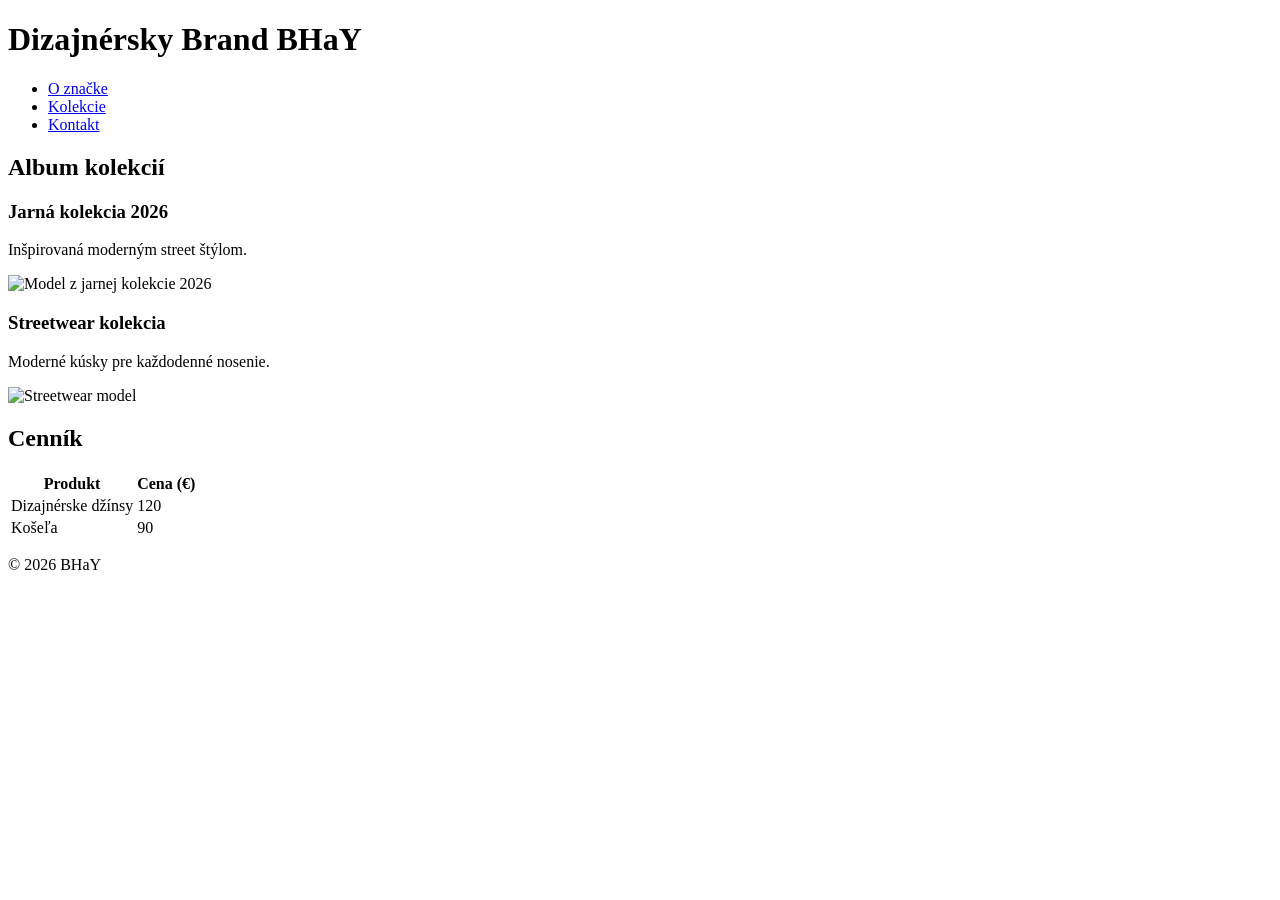
==== kolekcie.html @ 7beb9f8c "ALL HTML V1" ====
<!DOCTYPE html>
<html lang="sk">
<head>
<meta charset="UTF-8">
<title>BHaY - Kolekcie</title>

<link rel="stylesheet" href="css/styly.css">
</head>

<body>

<header>
<h1>Dizajnérsky Brand BHaY</h1>
</header>

<nav>
<ul>
<li><a href="index.html">O značke</a></li>
<li><a href="kolekcie.html">Kolekcie</a></li>
<li><a href="kontakt.html">Kontakt</a></li>
</ul>
</nav>

<main>

<section>
<h2>Album kolekcií</h2>

<article>
<h3>Jarná kolekcia 2026</h3>
<p>Inšpirovaná moderným street štýlom.</p>
<img src="images/jar2026.jpg" alt="Model z jarnej kolekcie 2026">
</article>

<article>
<h3>Streetwear kolekcia</h3>
<p>Moderné kúsky pre každodenné nosenie.</p>
<img src="images/streetwear.jpg" alt="Streetwear model">
</article>

</section>

<section>
<h2>Cenník</h2>

<table>
<thead>
<tr>
<th>Produkt</th>
<th>Cena (€)</th>
</tr>
</thead>

<tbody>
<tr>
<td>Dizajnérske džínsy</td>
<td>120</td>
</tr>
<tr>
<td>Košeľa</td>
<td>90</td>
</tr>
</tbody>
</table>

</section>

</main>

<footer>
<p>&copy; 2026 BHaY</p>
</footer>

</body>
</html>
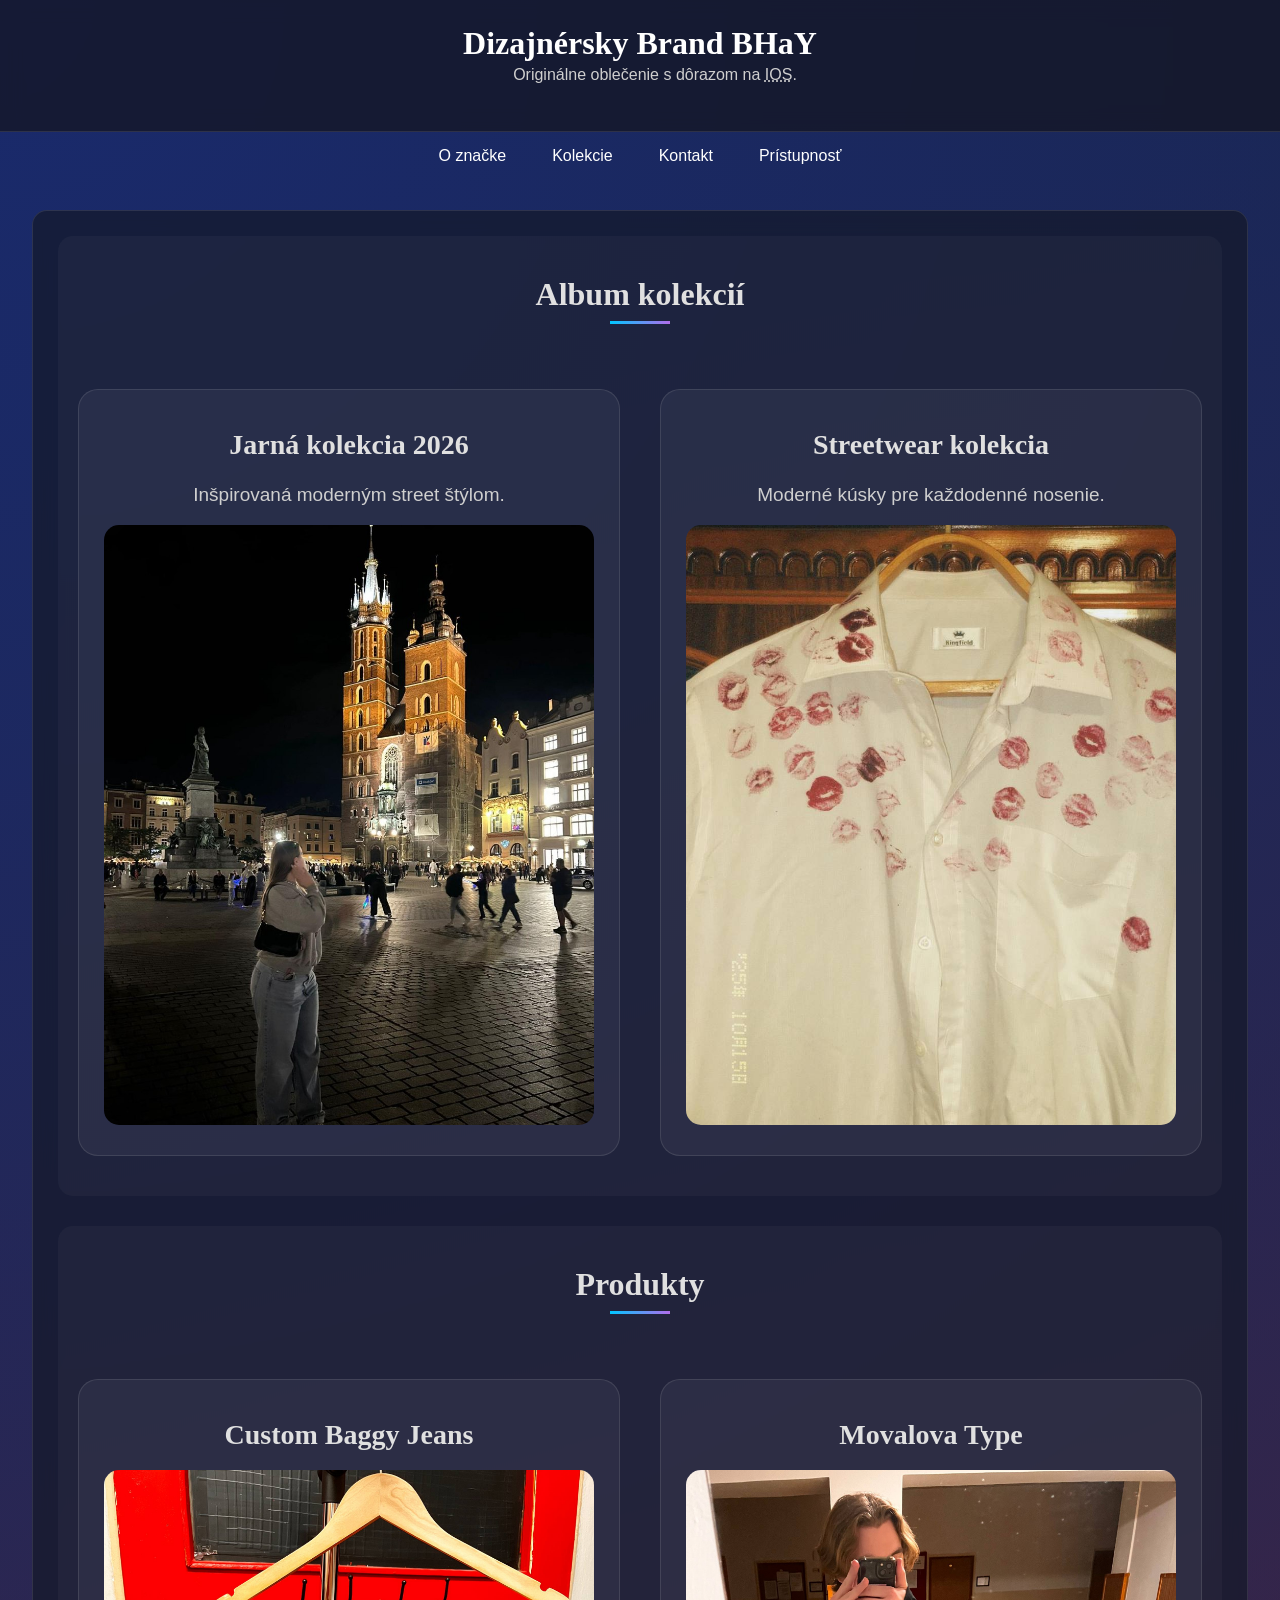
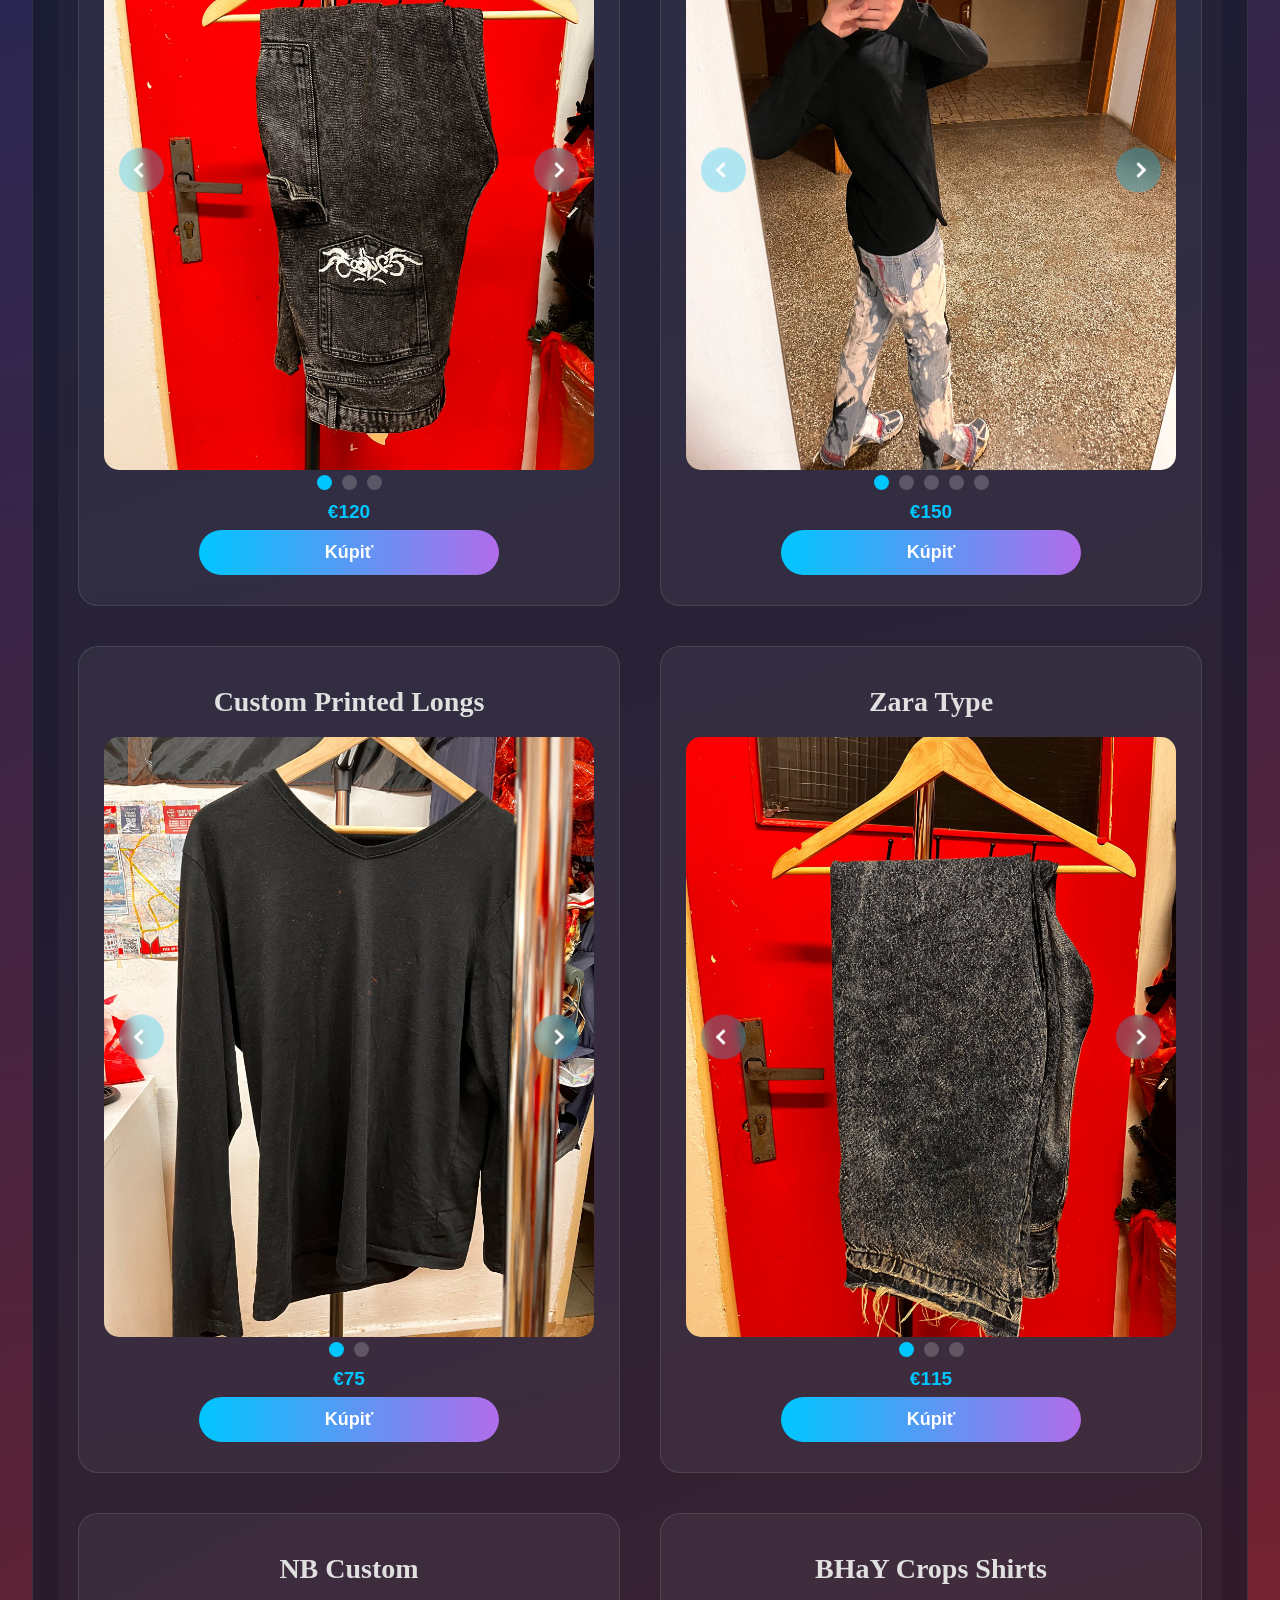
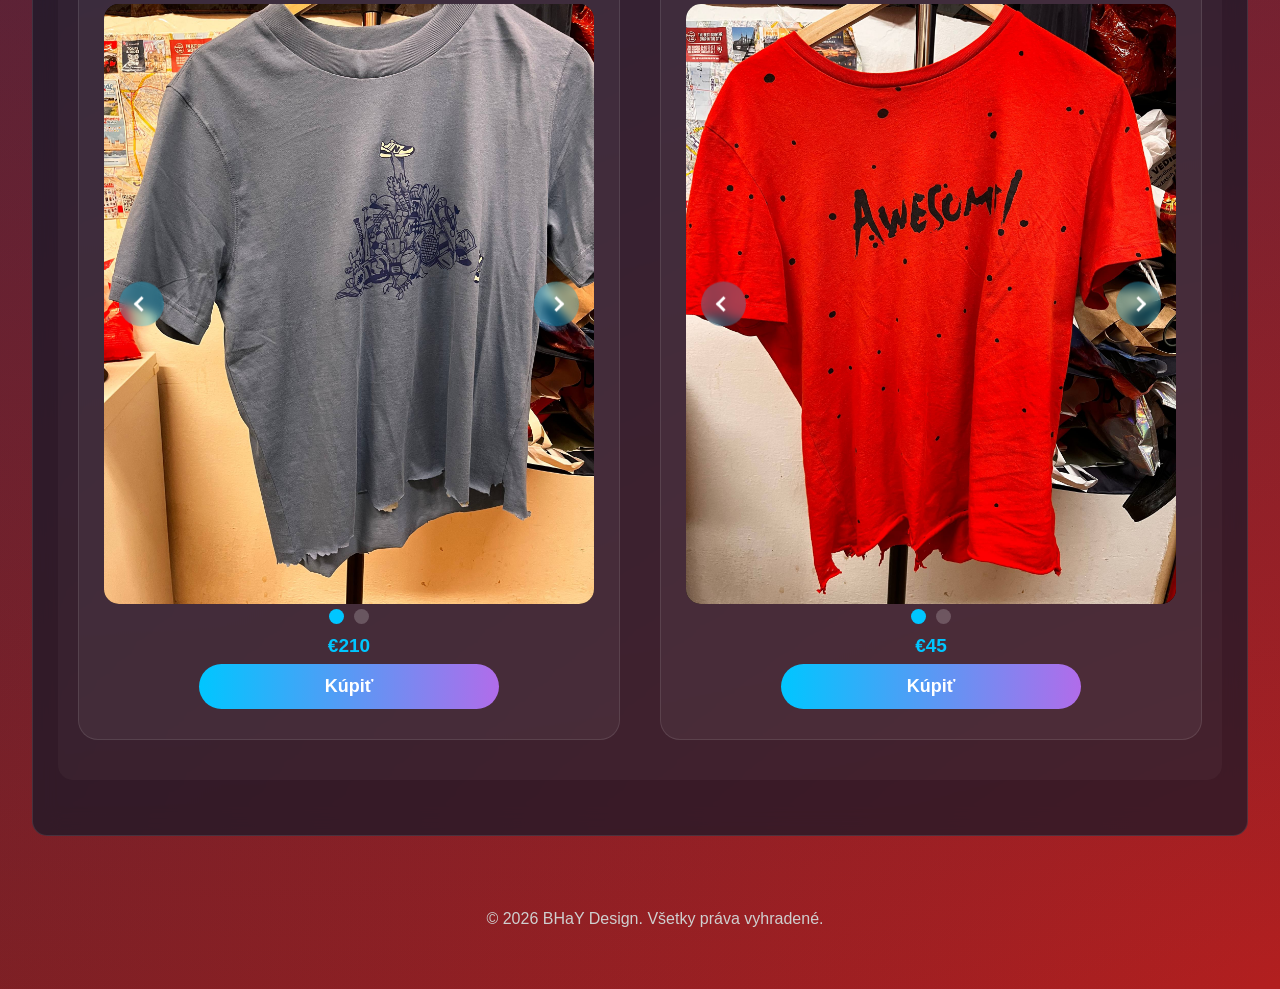
==== commit d0cca94d: "aktualizacia reportu pristupnosti" ====
--- a/kolekcie.html
+++ b/kolekcie.html
@@ -1,75 +1,231 @@
-<!DOCTYPE html>
-<html lang="sk">
-<head>
-<meta charset="UTF-8">
-<title>BHaY - Kolekcie</title>
-
-<link rel="stylesheet" href="css/styly.css">
-</head>
-
-<body>
-
-<header>
-<h1>Dizajnérsky Brand BHaY</h1>
-</header>
-
-<nav>
-<ul>
-<li><a href="index.html">O značke</a></li>
-<li><a href="kolekcie.html">Kolekcie</a></li>
-<li><a href="kontakt.html">Kontakt</a></li>
-</ul>
-</nav>
-
-<main>
-
-<section>
-<h2>Album kolekcií</h2>
-
-<article>
-<h3>Jarná kolekcia 2026</h3>
-<p>Inšpirovaná moderným street štýlom.</p>
-<img src="images/jar2026.jpg" alt="Model z jarnej kolekcie 2026">
-</article>
-
-<article>
-<h3>Streetwear kolekcia</h3>
-<p>Moderné kúsky pre každodenné nosenie.</p>
-<img src="images/streetwear.jpg" alt="Streetwear model">
-</article>
-
-</section>
-
-<section>
-<h2>Cenník</h2>
-
-<table>
-<thead>
-<tr>
-<th>Produkt</th>
-<th>Cena (€)</th>
-</tr>
-</thead>
-
-<tbody>
-<tr>
-<td>Dizajnérske džínsy</td>
-<td>120</td>
-</tr>
-<tr>
-<td>Košeľa</td>
-<td>90</td>
-</tr>
-</tbody>
-</table>
-
-</section>
-
-</main>
-
-<footer>
-<p>&copy; 2026 BHaY</p>
-</footer>
-
-</body>
-</html>+<!DOCTYPE html>
+<html lang="sk">
+<head>
+    <meta charset="UTF-8">
+    <title>BHaY - Kolekcie</title>
+    <meta name="viewport" content="width=device-width, initial-scale=1.0">
+    <meta name="description" content="Oficiálna stránka dizajnérskej značky BHaY">
+    <link rel="stylesheet" href="css/styly.css">
+</head>
+<body>
+
+<input type="checkbox" id="modal-toggle" class="modal-checkbox" style="display:none;">
+
+
+<header>
+    <h1>Dizajnérsky Brand BHaY</h1>
+    <p>Originálne oblečenie s dôrazom na <abbr title="Individualitu a osobný štýl">IOS</abbr>.</p>
+</header>
+<nav>
+    <ul>
+        <li><a href="index.html">O značke</a></li>
+        <li><a href="kolekcie.html">Kolekcie</a></li>
+        <li><a href="kontakt.html">Kontakt</a></li>
+        <li><a href="pristupnost.html">Prístupnosť</a></li>
+    </ul>
+</nav>
+
+<div class="modal-overlay">
+    <div class="modal-box">
+        <h3>Objednávka</h3>
+        <p>Pre nákup nám napíšte na náš Instagram!</p>
+        <a href="https://www.instagram.com/kamenn_15?igsh=aTB5cGRoZTA5NXZi" target="_blank" class="insta-btn">Instagram @BHaY_brand</a>
+        <label for="modal-toggle" class="close-modal">Zavrieť okno</label>
+    </div>
+</div>
+
+<main id="main-content">
+
+<section>
+    <h2>Album kolekcií</h2>
+
+    <article>
+        <h3>Jarná kolekcia 2026</h3>
+        <p>Inšpirovaná moderným street štýlom.</p>
+        <img src="images/jar2026.jpg" alt="Model z jarnej kolekcie 2026">
+    </article>
+
+    <article>
+        <h3>Streetwear kolekcia</h3>
+        <p>Moderné kúsky pre každodenné nosenie.</p>
+        <img src="images/streetwear.jpg" alt="Streetwear">
+    </article>
+
+</section>
+
+<section>
+
+<h2>Produkty</h2>
+
+<div class="product">
+    <h3>Custom Baggy Jeans</h3>
+    <div class="carousel">
+        <input type="radio" name="baggy" id="bg1" checked>
+        <input type="radio" name="baggy" id="bg2">
+        <input type="radio" name="baggy" id="bg3">
+        <div class="slides">
+            <div class="slide-item">
+                <img src="images/Castom baggy jeans 1.jpg" alt="Baggy Jeans 1">
+                <label for="bg3" class="prev"></label><label for="bg2" class="next"></label>
+            </div>
+            <div class="slide-item">
+                <img src="images/Castom baggy jeans 2.jpg" alt="Baggy Jeans 2">
+                <label for="bg1" class="prev"></label><label for="bg3" class="next"></label>
+            </div>
+            <div class="slide-item">
+                <img src="images/Castom baggy jeans 3.jpg" alt="Baggy Jeans 3">
+                <label for="bg2" class="prev"></label><label for="bg1" class="next"></label>
+            </div>
+        </div>
+        <div class="dots"><label for="bg1"></label><label for="bg2"></label><label for="bg3"></label></div>
+    </div>
+    <div class="product-bottom">
+        <p class="price">€120</p>
+        <label for="modal-toggle" class="buy-button" role="button" tabindex="0">Kúpiť</label>
+    </div>
+</div>
+
+<div class="product">
+    <h3>Movalova Type</h3>
+    <div class="carousel">
+        <input type="radio" name="mov" id="m1" checked>
+        <input type="radio" name="mov" id="m2">
+        <input type="radio" name="mov" id="m3">
+        <input type="radio" name="mov" id="m4">
+        <input type="radio" name="mov" id="m5">
+        <div class="slides">
+            <div class="slide-item">
+                <img src="images/movalova type 2.jpg" alt="Movalova 1">
+                <label for="m5" class="prev"></label><label for="m2" class="next"></label>
+            </div>
+            <div class="slide-item">
+                <img src="images/movalova type 3.jpg" alt="Movalova 2">
+                <label for="m1" class="prev"></label><label for="m3" class="next"></label>
+            </div>
+            <div class="slide-item">
+                <img src="images/movalova type 4.jpg" alt="Movalova 3">
+                <label for="m2" class="prev"></label><label for="m4" class="next"></label>
+            </div>
+            <div class="slide-item">
+                <img src="images/movalo type 5.jpg" alt="Movalova 4">
+                <label for="m3" class="prev"></label><label for="m5" class="next"></label>
+            </div>
+            <div class="slide-item">
+                <img src="images/movalova type 6.jpg" alt="Movalova 5">
+                <label for="m4" class="prev"></label><label for="m1" class="next"></label>
+            </div>
+        </div>
+        <div class="dots"><label for="m1"></label><label for="m2"></label><label for="m3"></label><label for="m4"></label><label for="m5"></label></div>
+    </div>
+    <div class="product-bottom">
+        <p class="price">€150</p>
+        <label for="modal-toggle" class="buy-button" role="button" tabindex="0">Kúpiť</label>
+    </div>
+</div>
+
+<div class="product">
+    <h3>Custom Printed Longs</h3>
+    <div class="carousel">
+        <input type="radio" name="long" id="l1" checked>
+        <input type="radio" name="long" id="l2">
+        <div class="slides">
+            <div class="slide-item">
+                <img src="images/Custom printe long 1.jpg" alt="Printed Long 1">
+                <label for="l2" class="prev"></label><label for="l2" class="next"></label>
+            </div>
+            <div class="slide-item">
+                <img src="images/Custom printe long 2.jpg" alt="Printed Long 2">
+                <label for="l1" class="prev"></label><label for="l1" class="next"></label>
+            </div>
+        </div>
+        <div class="dots"><label for="l1"></label><label for="l2"></label></div>
+    </div>
+    <div class="product-bottom">
+        <p class="price">€75</p>
+        <label for="modal-toggle" class="buy-button" role="button" tabindex="0">Kúpiť</label>
+    </div>
+</div>
+
+<div class="product">
+    <h3>Zara Type</h3>
+    <div class="carousel">
+        <input type="radio" name="zara" id="z1" checked>
+        <input type="radio" name="zara" id="z2">
+        <input type="radio" name="zara" id="z3">
+        <div class="slides">
+            <div class="slide-item">
+                <img src="images/Zara type 1.jpg" alt="Zara Design 1">
+                <label for="z3" class="prev"></label><label for="z2" class="next"></label>
+            </div>
+            <div class="slide-item">
+                <img src="images/Zara type 2.jpg" alt="Zara Design 2">
+                <label for="z1" class="prev"></label><label for="z3" class="next"></label>
+            </div>
+            <div class="slide-item">
+                <img src="images/Zara type 3.jpg" alt="Zara Design 3">
+                <label for="z2" class="prev"></label><label for="z1" class="next"></label>
+            </div>
+        </div>
+        <div class="dots"><label for="z1"></label><label for="z2"></label><label for="z3"></label></div>
+    </div>
+    <div class="product-bottom">
+        <p class="price">€115</p>
+        <label for="modal-toggle" class="buy-button" role="button" tabindex="0">Kúpiť</label>
+    </div>
+</div>
+
+<div class="product">
+    <h3>NB Custom</h3>
+    <div class="carousel">
+        <input type="radio" name="nb" id="nb1" checked>
+        <input type="radio" name="nb" id="nb2">
+        <div class="slides">
+            <div class="slide-item">
+                <img src="images/New belance custom 1.jpg" alt="NB Shoes 1">
+                <label for="nb2" class="prev"></label><label for="nb2" class="next"></label>
+            </div>
+            <div class="slide-item">
+                <img src="images/New belance custom 2.jpg" alt="NB Shoes 2">
+                <label for="nb1" class="prev"></label><label for="nb1" class="next"></label>
+            </div>
+        </div>
+        <div class="dots"><label for="nb1"></label><label for="nb2"></label></div>
+    </div>
+    <div class="product-bottom">
+        <p class="price">€210</p>
+        <label for="modal-toggle" class="buy-button" role="button" tabindex="0">Kúpiť</label>
+    </div>
+</div>
+
+<div class="product">
+    <h3>BHaY Crops Shirts</h3>
+    <div class="carousel">
+        <input type="radio" name="sh" id="sh1" checked>
+        <input type="radio" name="sh" id="sh2">
+        <div class="slides">
+            <div class="slide-item">
+                <img src="images/Custom T-shirts 2.jpg" alt="Shirt 1">
+                <label for="sh2" class="prev"></label><label for="sh2" class="next"></label>
+            </div>
+            <div class="slide-item">
+                <img src="images/Custom T-shirts 1.jpg" alt="Shirt 2">
+                <label for="sh1" class="prev"></label><label for="sh1" class="next"></label>
+            </div>
+        </div>
+        <div class="dots"><label for="sh1"></label><label for="sh2"></label></div>
+    </div>
+    <div class="product-bottom">
+        <p class="price">€45</p>
+        <label for="modal-toggle" class="buy-button" role="button" tabindex="0">Kúpiť</label>
+    </div>
+</div>
+
+</section>
+
+</main>
+
+<footer>
+    <p>&copy; 2026 BHaY Design. Všetky práva vyhradené.</p>
+</footer>
+
+</body>
--- a/css/styly.css
+++ b/css/styly.css
@@ -0,0 +1,346 @@
+* {
+    margin: 0;
+    padding: 0;
+    box-sizing: border-box;
+}
+body {
+    font-family: Arial, Helvetica, sans-serif;
+    background: radial-gradient(circle at top left, #1a2a6c, transparent), 
+                radial-gradient(circle at bottom right, #b21f1f, transparent), 
+                #0f2027;
+    color: #e0e0e0;
+    display: flex;
+    flex-direction: column;
+    min-height: 100vh;
+    animation: fadeIn 1s ease;
+}
+@keyframes fadeIn {
+    from { opacity: 0; transform: translateY(20px); }
+    to { opacity: 1; transform: translateY(0); }
+}
+header {
+    background: rgba(20, 20, 30, 0.7);
+    color: white;
+    padding: 25px;
+    text-align: center;
+    backdrop-filter: blur(10px);
+    border-bottom: 1px solid rgba(255,255,255,0.1);
+}
+h1, h2, h3 {
+    font-family: "Times New Roman", serif;
+    text-align: center;
+}
+h2 {
+    width: 100%;
+    margin-bottom: 25px;
+    font-size: 32px;
+}
+h2::after {
+    content: "";
+    display: block;
+    width: 60px;
+    height: 3px;
+    margin: 8px auto 0;
+    background: linear-gradient(90deg, #00c6ff, #b16cea);
+}
+nav {
+    width: 100%;
+    text-align: center;
+    padding: 15px 0;
+}
+nav ul {
+    list-style: none;
+    display: flex;
+    justify-content: center;
+    align-items: center;
+    gap: 10px;
+    flex-wrap: wrap;
+}
+nav a {
+    color: #ffffff;
+    text-decoration: none;
+    padding: 12px 18px;
+    border-radius: 10px;
+    transition: all 0.3s ease;
+}
+nav a:hover {
+    background: linear-gradient(90deg, #00c6ff, #b16cea);
+    color: white;
+    transform: translateY(-2px);
+    box-shadow: 0 0 10px #00c6ff, 0 0 20px #b16cea;
+}
+main {
+    flex: 1;
+    background: rgba(20, 25, 40, 0.7);
+    margin: 30px auto;
+    padding: 25px;
+    border-radius: 15px;
+    border: 1px solid rgba(255,255,255,0.1);
+    backdrop-filter: blur(12px);
+    max-width: 1300px;
+    width: 95%;
+}
+section {
+    background: rgba(255,255,255,0.03);
+    padding: 40px 20px;
+    margin-bottom: 30px;
+    border-radius: 15px;
+    display: flex;
+    flex-wrap: wrap;
+    justify-content: center;
+    gap: 40px;
+    align-items: stretch;
+}
+p {
+    text-indent: 30px;
+    margin-bottom: 18px;
+    line-height: 1.6;
+    color: #cfcfcf;
+}
+article, .product {
+    border: 1px solid rgba(255,255,255,0.1);
+    padding: 30px 25px;
+    max-width: 580px;
+    flex: 1 1 500px;
+    background: rgba(255,255,255,0.05);
+    border-radius: 20px;
+    text-align: center;
+    transition: all 0.3s ease;
+    display: flex;
+    flex-direction: column;
+}
+article:hover, .product:hover {
+    transform: translateY(-10px);
+    box-shadow: 0 15px 35px rgba(0, 198, 255, 0.25);
+}
+article h3, .product h3 {
+    min-height: 50px;
+    font-size: 28px;
+    display: flex;
+    align-items: center;
+    justify-content: center;
+    margin-bottom: 10px;
+}
+article p, .product p {
+    text-indent: 0;
+    font-size: 19px;
+    margin-bottom: 15px;
+}
+article img {
+    width: 100%;
+    height: 600px;
+    border-radius: 15px;
+    object-fit: cover;
+}
+.carousel {
+    position: relative;
+    margin-bottom: 5px;
+    user-select: none;
+}
+.carousel input { display: none; }
+.slides {
+    position: relative;
+    overflow: hidden;
+    background: #000;
+    width: 100%;
+    height: 600px;
+    border-radius: 15px;
+}
+.slide-item { display: none; width: 100%; height: 100%; }
+.slide-item img { width: 100%; height: 100%; object-fit: cover; }
+#bg1:checked ~ .slides .slide-item:nth-child(1), #bg2:checked ~ .slides .slide-item:nth-child(2), #bg3:checked ~ .slides .slide-item:nth-child(3),
+#m1:checked ~ .slides .slide-item:nth-child(1), #m2:checked ~ .slides .slide-item:nth-child(2), #m3:checked ~ .slides .slide-item:nth-child(3), #m4:checked ~ .slides .slide-item:nth-child(4), #m5:checked ~ .slides .slide-item:nth-child(5),
+#l1:checked ~ .slides .slide-item:nth-child(1), #l2:checked ~ .slides .slide-item:nth-child(2),
+#z1:checked ~ .slides .slide-item:nth-child(1), #z2:checked ~ .slides .slide-item:nth-child(2), #z3:checked ~ .slides .slide-item:nth-child(3),
+#nb1:checked ~ .slides .slide-item:nth-child(1), #nb2:checked ~ .slides .slide-item:nth-child(2),
+#sh1:checked ~ .slides .slide-item:nth-child(1), #sh2:checked ~ .slides .slide-item:nth-child(2) {
+    display: block;
+}
+.prev, .next {
+    position: absolute;
+    top: 50%;
+    transform: translateY(-50%);
+    width: 45px;
+    height: 45px;
+    background: rgba(0, 198, 255, 0.3);
+    backdrop-filter: blur(5px);
+    border-radius: 50%;
+    cursor: pointer;
+    z-index: 10;
+    display: flex;
+    align-items: center;
+    justify-content: center;
+    transition: 0.3s;
+}
+.prev:hover, .next:hover {
+    background: rgba(0, 198, 255, 0.7);
+    box-shadow: 0 0 15px #00c6ff;
+}
+.prev { left: 15px; }
+.next { right: 15px; }
+.prev::after {
+    content: '';
+    border: solid white;
+    border-width: 0 3px 3px 0;
+    padding: 4px;
+    transform: rotate(135deg);
+}
+.next::after {
+    content: '';
+    border: solid white;
+    border-width: 0 3px 3px 0;
+    padding: 4px;
+    transform: rotate(-45deg);
+}
+.dots { 
+    margin: 5px 0 !important;
+    display: flex; 
+    justify-content: center; 
+    gap: 10px; 
+}
+.dots label { width: 15px; height: 15px; background: rgba(255,255,255,0.2); border-radius: 50%; cursor: pointer; }
+.carousel input:nth-of-type(1):checked ~ .dots label:nth-child(1),
+.carousel input:nth-of-type(2):checked ~ .dots label:nth-child(2),
+.carousel input:nth-of-type(3):checked ~ .dots label:nth-child(3),
+.carousel input:nth-of-type(4):checked ~ .dots label:nth-child(4),
+.carousel input:nth-of-type(5):checked ~ .dots label:nth-child(5) { background: #00c6ff; }
+.product-bottom {
+    margin-top: auto;
+    width: 100%;
+    display: flex;
+    flex-direction: column;
+    align-items: center;
+}
+.price {
+    display: flex !important;
+    align-items: center;
+    justify-content: center;
+    gap: 5px;
+    font-size: 40px; 
+    color: #00c6ff;
+    font-weight: bold;
+    margin: 2px 0 !important;
+    text-indent: 0 !important;
+    width: 100%;
+    line-height: 1.1;
+}
+.buy-button {
+    background: linear-gradient(90deg, #00c6ff, #b16cea);
+    color: white;
+    text-decoration: none;
+    padding: 12px 15px;
+    border-radius: 30px;
+    width: 100%;
+    max-width: 300px;
+    font-weight: bold;
+    transition: 0.3s;
+    text-align: center;
+    font-size: 18px;
+    margin-top: 5px !important;
+    cursor: pointer; 
+}
+.modal-checkbox {
+    display: none;
+}
+.modal-overlay {
+    position: fixed;
+    top: 0;
+    left: 0;
+    width: 100%;
+    height: 100%;
+    background: rgba(0, 0, 0, 0.85);
+    backdrop-filter: blur(10px);
+    display: flex;
+    align-items: center;
+    justify-content: center;
+    z-index: 2000;
+    opacity: 0;
+    visibility: hidden;
+    transition: all 0.4s ease;
+}
+.modal-box {
+    background: #0f2027;
+    padding: 40px;
+    border-radius: 20px;
+    border: 1px solid #00c6ff;
+    text-align: center;
+    box-shadow: 0 0 40px rgba(0, 198, 255, 0.5);
+    max-width: 450px;
+    width: 90%;
+    transform: scale(0.7);
+    transition: all 0.4s cubic-bezier(0.175, 0.885, 0.32, 1.275);
+}
+.modal-box h3 {
+    color: #fff;
+    font-size: 32px;
+    margin-bottom: 20px;
+}
+.modal-box p {
+    text-indent: 0;
+    font-size: 20px;
+    color: #e0e0e0;
+    margin-bottom: 25px;
+}
+.insta-btn {
+    display: inline-block;
+    background: linear-gradient(90deg, #833ab4, #fd1d1d, #fcb045);
+    color: white;
+    text-decoration: none;
+    padding: 12px 25px;
+    border-radius: 15px;
+    font-weight: bold;
+    font-size: 20px;
+    margin-bottom: 30px;
+}
+.close-modal {
+    display: block;
+    color: #777;
+    text-decoration: underline;
+    cursor: pointer;
+    font-size: 16px;
+}
+.modal-checkbox:checked ~ .modal-overlay {
+    opacity: 1;
+    visibility: visible;
+}
+.modal-checkbox:checked ~ .modal-overlay .modal-box {
+    transform: scale(1);
+}
+footer { padding: 40px; text-align: center; color: #555; }
+@media (max-width: 768px) {
+    nav ul { flex-direction: column; }
+    .slides, article img { height: 400px; }
+    .price { font-size: 34px; }
+}
+@media (max-width: 480px) {
+    h1 { font-size: 22px; }
+    h2 { font-size: 24px; }
+    .price { font-size: 28px; } 
+    .buy-button { padding: 10px; font-size: 16px; }
+    main { padding: 15px; margin: 10px auto; }
+    article, .product { padding: 20px 15px; } 
+}
+a:focus,
+button:focus,
+label:focus,
+input:focus {
+    outline: 3px solid #00c6ff;
+    outline-offset: 3px;
+}
+.prev:focus, 
+.next:focus {
+    outline: 3px solid #ffffff;
+    outline-offset: 3px;
+}
+.dots label:focus {
+    outline: 3px solid #ffffff;
+    outline-offset: 2px;
+}
+nav a:focus,
+.buy-button:focus {
+    background: linear-gradient(90deg, #00c6ff, #b16cea);
+    box-shadow: 0 0 10px #00c6ff;
+}
+a {
+    text-decoration: underline;
+}
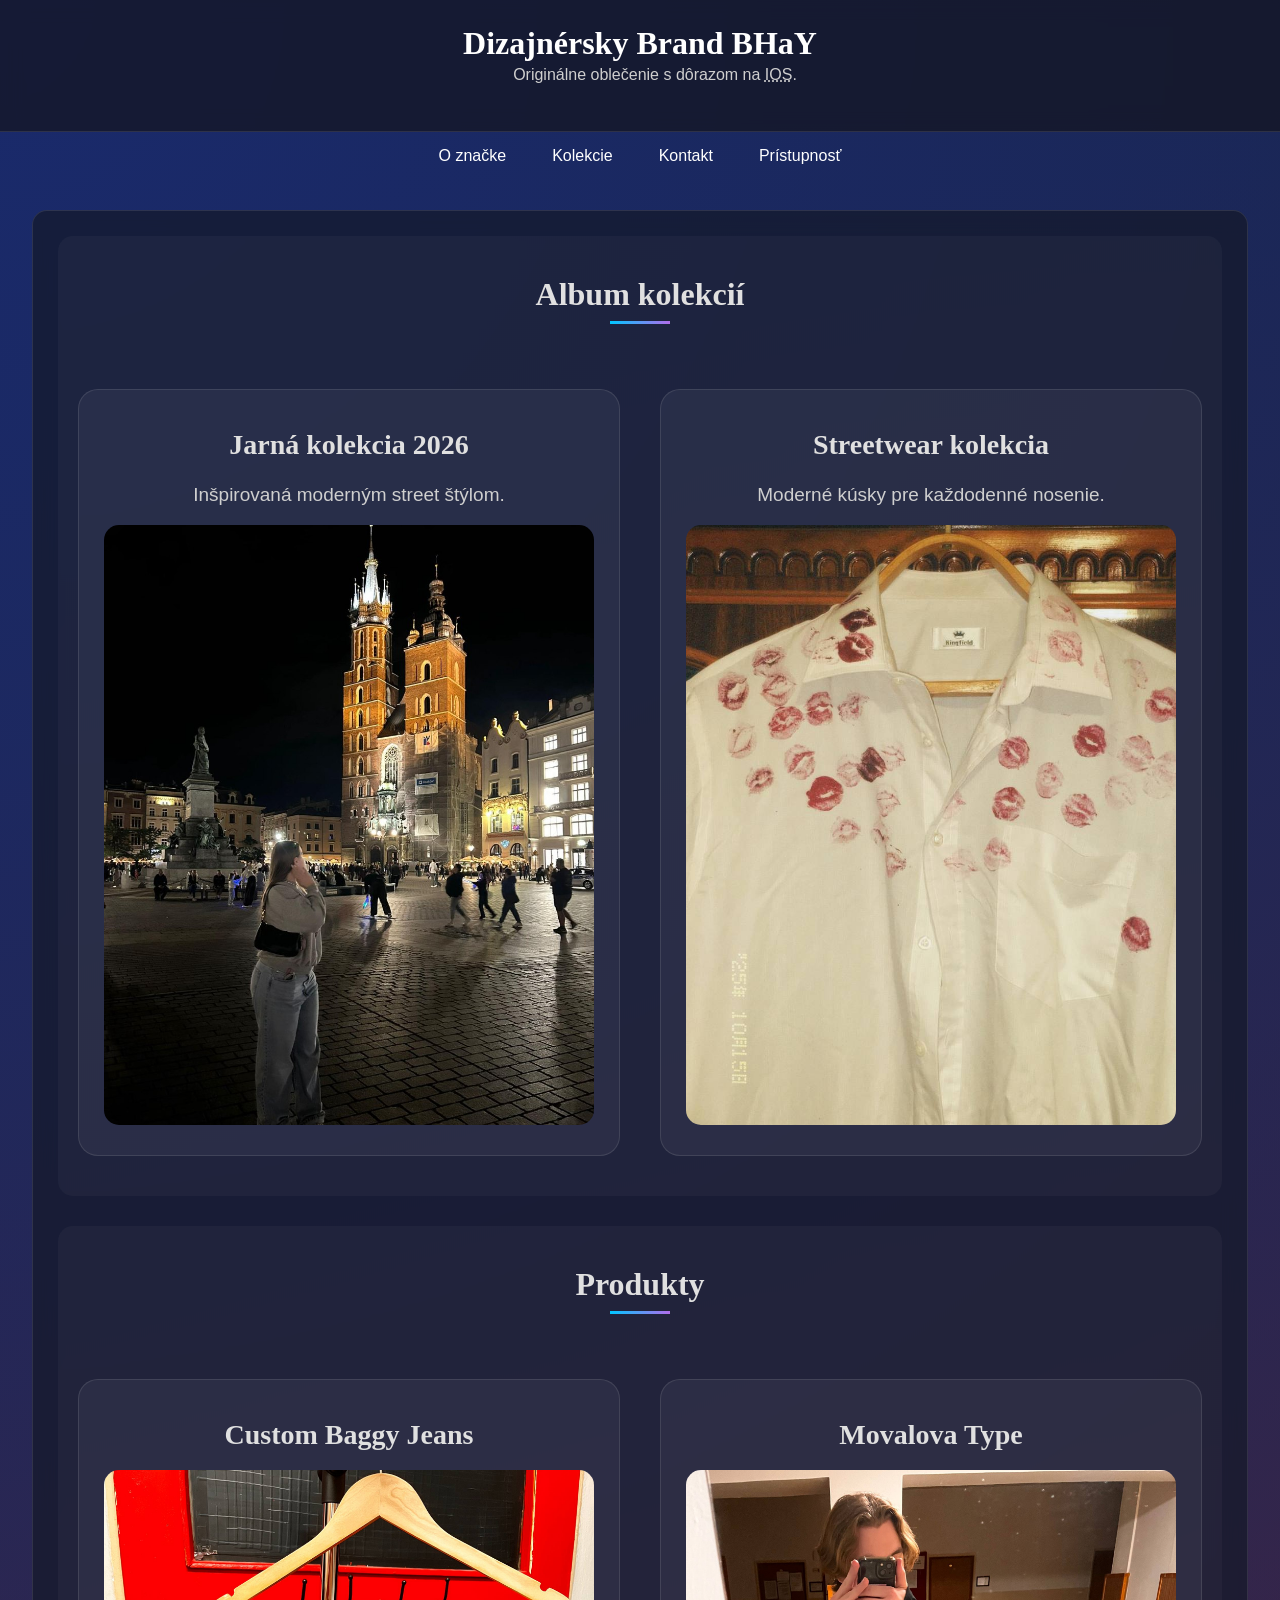
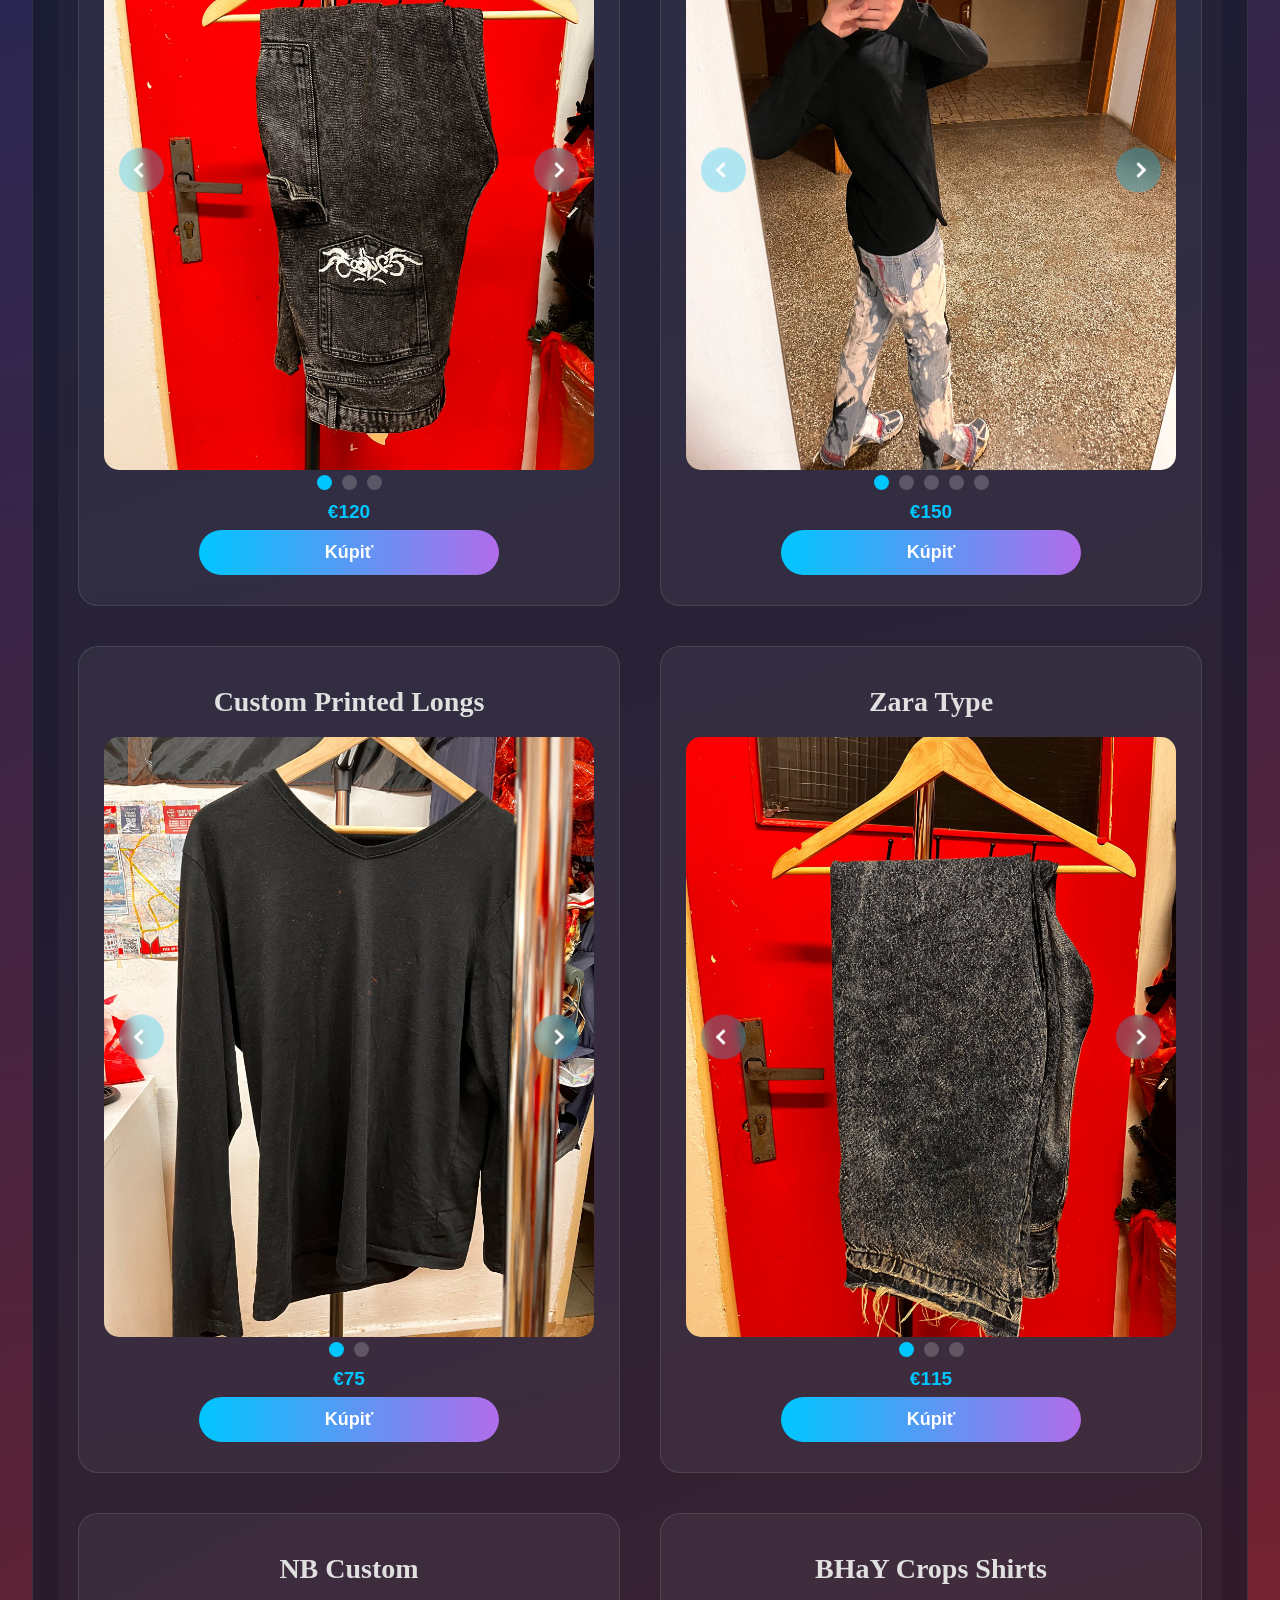
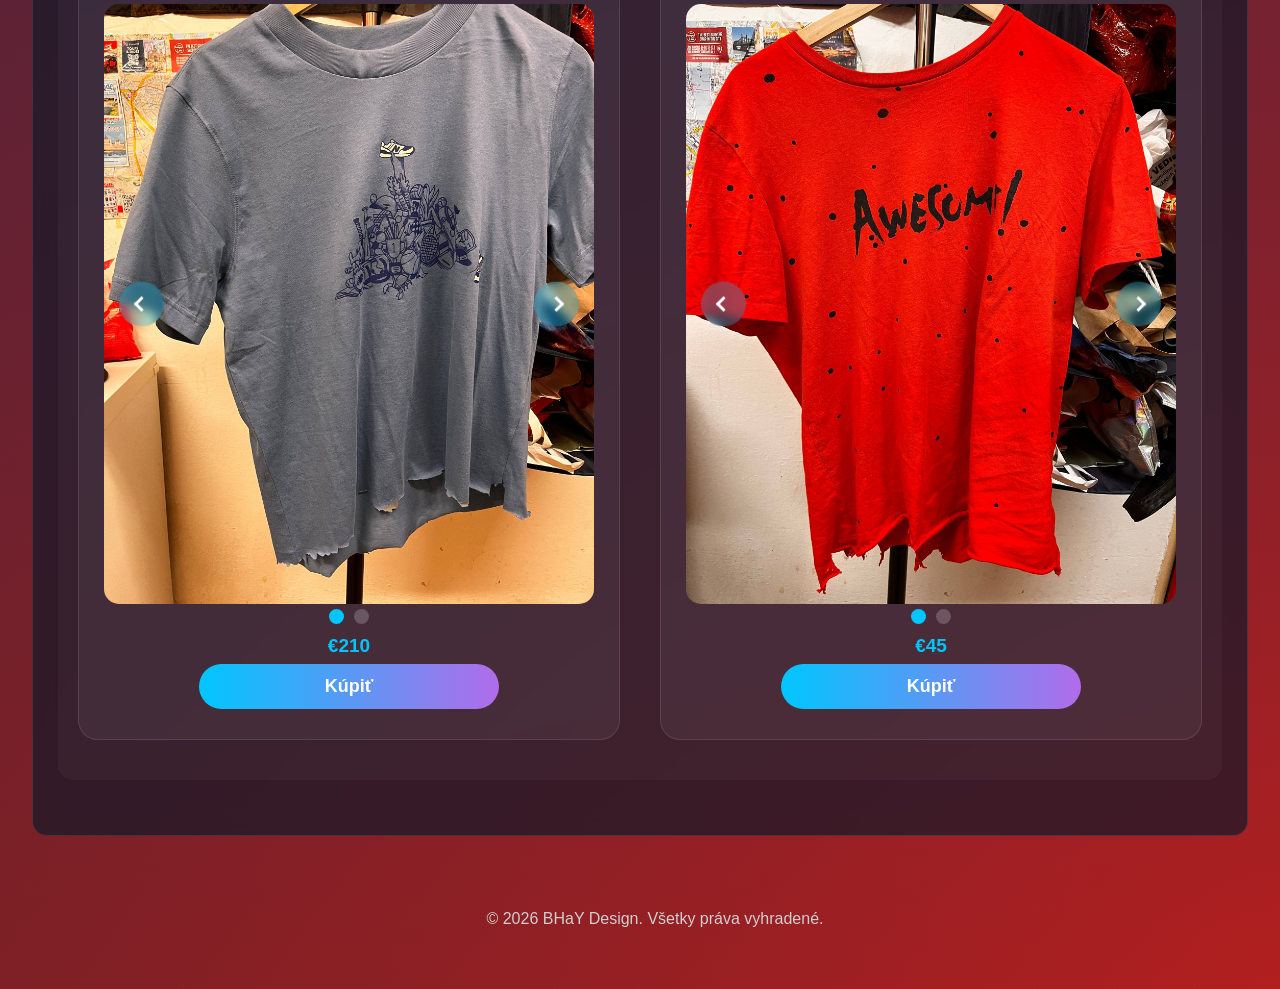
==== commit 1ee06caf: "update accessibility tests description" ====
--- a/kolekcie.html
+++ b/kolekcie.html
@@ -2,7 +2,7 @@
 <html lang="sk">
 <head>
     <meta charset="UTF-8">
-    <title>BHaY - Kolekcie</title>
+    <title>BHaY  Kolekcie</title>
     <meta name="viewport" content="width=device-width, initial-scale=1.0">
     <meta name="description" content="Oficiálna stránka dizajnérskej značky BHaY">
     <link rel="stylesheet" href="css/styly.css">
@@ -10,6 +10,7 @@
 <body>
 
 <input type="checkbox" id="modal-toggle" class="modal-checkbox" style="display:none;">
+<a href="#main-content" class="skip-link">Preskočiť na obsah</a>
 
 
 <header>
--- a/css/styly.css
+++ b/css/styly.css
@@ -343,4 +343,28 @@
 }
 a {
     text-decoration: underline;
-}+}
+.skip-link {
+    position: fixed;
+    top: -100px;
+    left: 50%;
+    transform: translateX(-50%);
+    background: linear-gradient(90deg, #00c6ff, #b16cea);
+    color: white;
+    padding: 15px 30px;
+    text-decoration: none;
+    font-weight: bold;
+    font-family: Arial, sans-serif;
+    text-transform: uppercase;
+    letter-spacing: 1px;
+    border-radius: 0 0 15px 15px;
+    box-shadow: 0 0 20px rgba(0, 198, 255, 0.5), 0 0 40px rgba(177, 108, 234, 0.3);
+    backdrop-filter: blur(10px);
+    z-index: 9999;
+    transition: all 0.4s cubic-bezier(0.175, 0.885, 0.32, 1.275);
+}
+.skip-link:focus {
+    top: 0;
+    outline: none;
+    box-shadow: 0 0 30px #00c6ff, 0 5px 15px rgba(0,0,0,0.5);
+}
